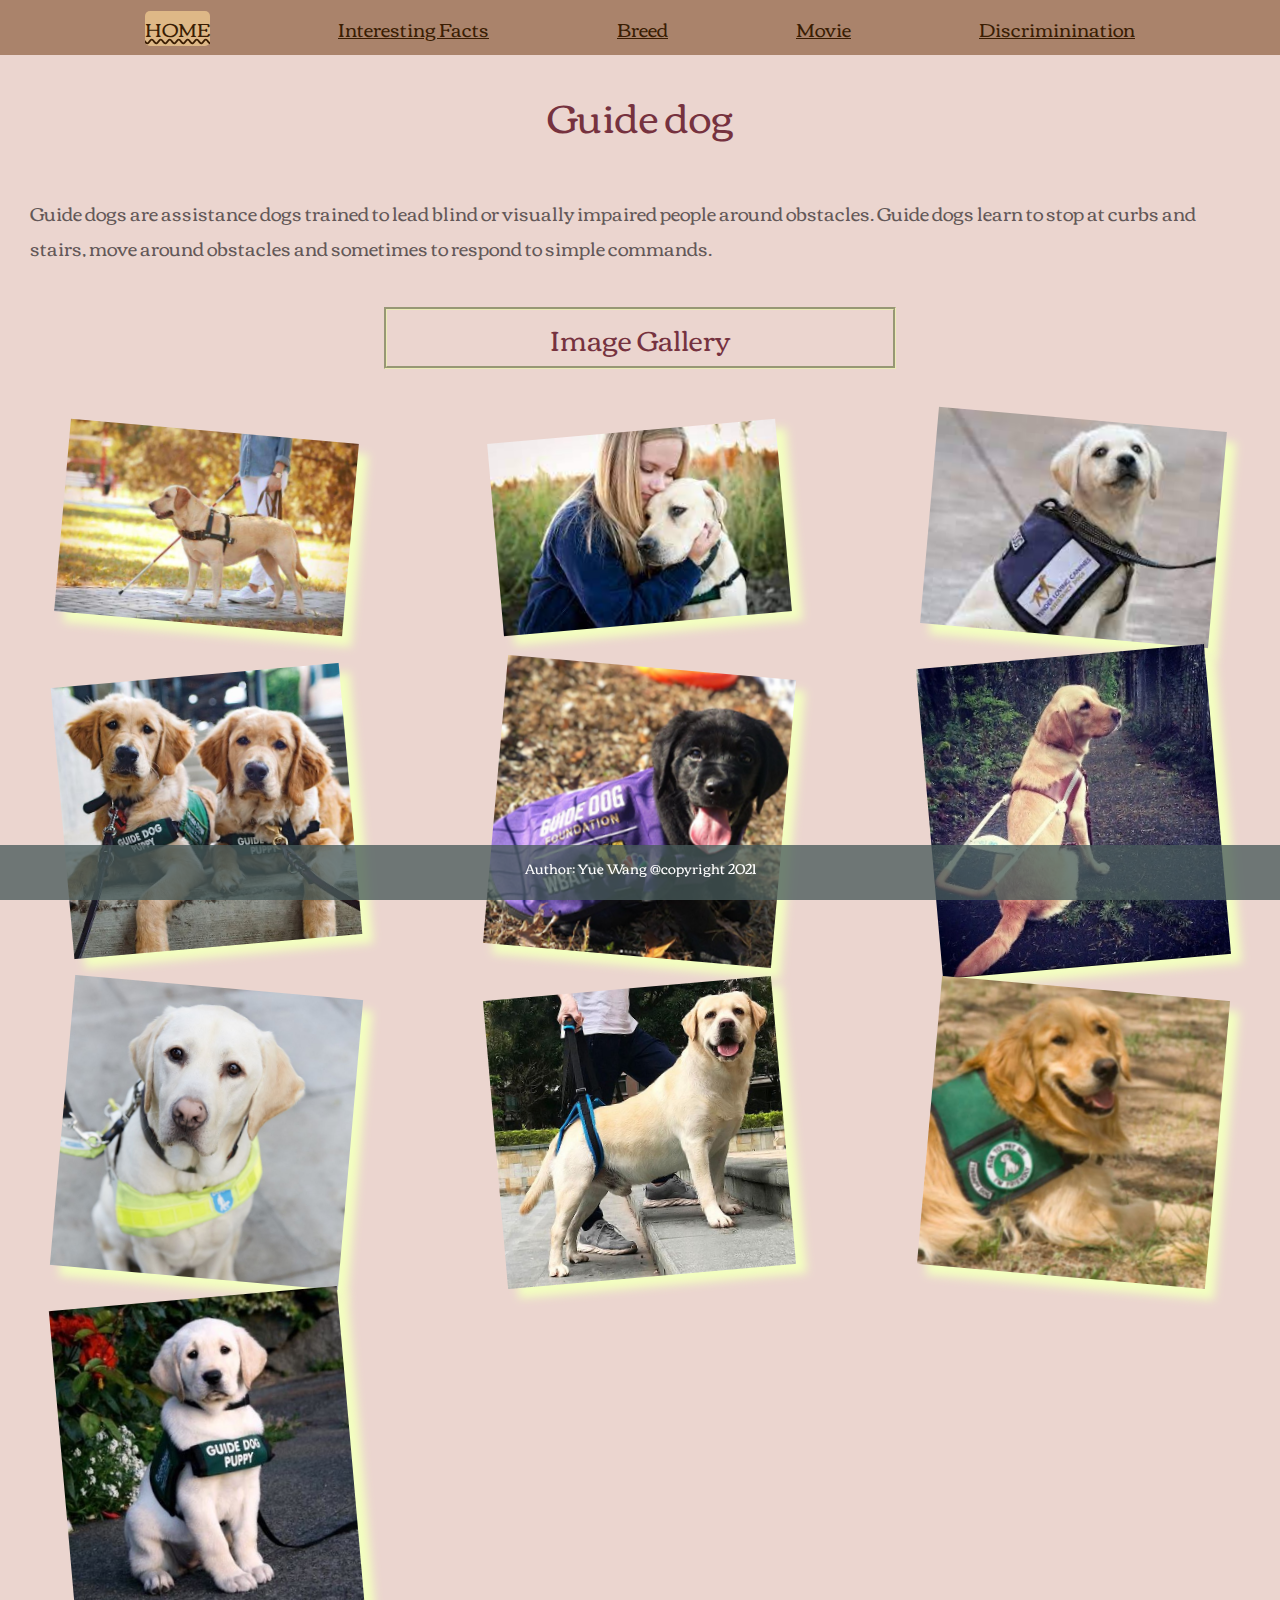
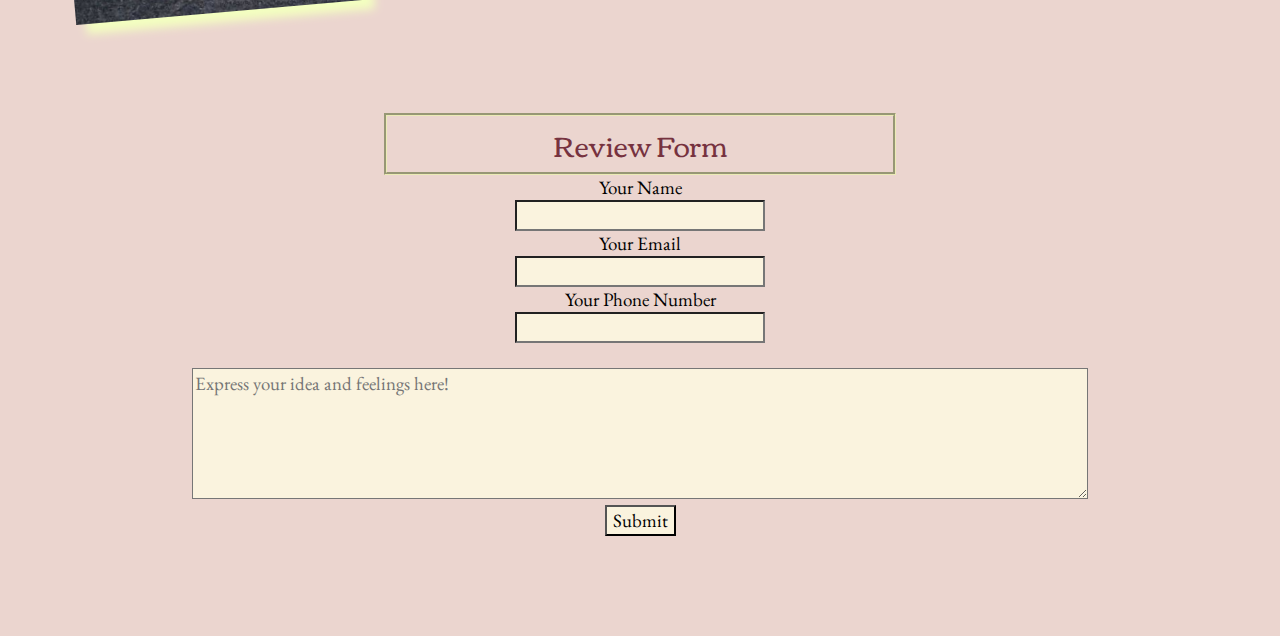
==== index.html @ 8e075bee "first try" ====
<!DOCTYPE html>
<html lang="en">
<head>
  <!-- Global site tag (gtag.js) - Google Analytics -->
  <script async src="https://www.googletagmanager.com/gtag/js?id=G-MNKYYP6HK6"></script>
  <script>
    window.dataLayer = window.dataLayer || [];
    function gtag(){dataLayer.push(arguments);}
    gtag('js', new Date());

    gtag('config', 'G-MNKYYP6HK6');
  </script>
  <meta charset="utf-8">
  <link rel="stylesheet" href="https://cdnjs.cloudflare.com/ajax/libs/font-awesome/4.7.0/css/font-awesome.min.css">
  <meta name="viewport" content="width=device-width, initial-scale=1.0">
  <link rel="shortcut icon" type="image/jpg" href="images/logo_guide.jpg"/>
  <link rel="stylesheet" href="https://fonts.googleapis.com/css?family=Corben:700">
  <link rel='stylesheet' href='https://fonts.googleapis.com/css2?family=EB+Garamond&display=swap'>
	<link rel='stylesheet' href='http://fonts.googleapis.com/css?family=Arvo'>
  <link rel="stylesheet" type="text/css" href="css/html5reset.css">
  <link rel="stylesheet" type="text/css" href="css/main.css">

    <title>Guide dog</title>
  </head>


  <body>
    <header>
      <div class="skip"><a href="#home">Skip to Main Content</a></div>
      <nav class="sidebar">
        <ul>       
          <li><a class="sidebar-item" id = "active" href = "index.html">Home</a></li>
          <li><a  class="sidebar-item"   href="if.html">Interesting Facts</a></li>
          <li><a class="sidebar-item" href="breed.html">Breed</a></li>
          <li><a  class="sidebar-item"  href="story.html">Movie</a></li>
          <li><a  class="sidebar-item"  href="dis.html">Discriminination</a></li>
          
        </ul>
        
     </nav>
     
    </header>

    <main>
      <h1>Guide dog</h1>
      <div id="home">
        <p id = "home-p">Guide dogs are assistance dogs trained to lead blind or visually impaired people around obstacles. 
          Guide dogs learn to stop at curbs and stairs, move around obstacles and sometimes to respond to simple commands. 
        </p>  
        <div id="home-image-gallery">
          <h2>Image Gallery</h2>
          <div>
          <img src="images/dog1.jpg" alt=""/>
          <img src="images/gallery/download (1).jpeg" alt=""/>
          <img src="images/gallery/download (2).jpeg" alt=""/>
          <img src="images/gallery/92def94a5ed89a55b3720f74fd1e23cb.jpeg" alt=""/>
          <img src="images/gallery/tucker_website_bio_gdf.jpeg" alt=""/>
          <img src="images/gallery/e92176011259f3116a72ed37f3db164a.jpeg" alt=""/>
          <img src="images/gallery/guide-dog-jobs-1638281039.jpeg" alt=""/>
          <img src="images/gallery/7fd1dc1edf33ad494cd60fffae5364da.jpeg" alt=""/>
          <img src="images/gallery/7b71a258bd05d911180efb0bec2bf54c.jpeg" alt=""/>
          <img src="images/gallery/ece4620c3c9ed47288ce70b49e51e44a.jpeg" alt=""/>
          </div>
            
        </div>
        <div id="home-contact">
          <h2>Review Form</h2>
          <form action="https://formspree.io/f/mdobnqeg" method="POST">
            <fieldset>
            <div id="review-form">
              <label for='name'>Your Name</label><br>
              <input name='Name' type="text" id='name' ><br>
              <label for='email'>Your Email</label><br>
              <input name='Email' type = "email"  id='email' >
              <br>
              <label for='number'>Your Phone Number</label><br>
              <input name='Phone' type="text"  id='number' ><br>
              <label for='msg'> </label><br>
              <textarea rows="5" name='Review' placeholder="Express your idea and feelings here!" id='msg' ></textarea><br>
          
              <input type="submit" value='Submit'></input>    
            </div>
          </fieldset>
          </form> 
        </div>
      </div>

      </main>
      <footer><p>Author: Yue Wang @copyright 2021 </p></footer>
      
        <script src="js/all.js"></script>
  </body>
  
</html>
---- css/main.css ----
html {
  scroll-behavior: smooth;
}
body{
  font-family: 'Corben', cursive;
  background-color: #ebd5cf;
  -webkit-background-size: cover;
  -moz-background-size: cover;
  -o-background-size: cover;
  background-size: cover;
  margin: 0;
  padding: 0;
  font-size: 16pt;
}
/*#mysidebar{
  display: none;
}*/
main{
  margin-bottom: 100px;
}
.skip a{
  background: white;
  left: 0;
  padding: 6px;
  position: absolute;
  top: -50px;
  -webkit-transition: top 1s ease-out;
  transition: top 1s ease-out;
  z-index: 1;
  width: 100%;
}
.skip a:focus{
	top: 0px;
  }

h1{
  color: #76323F;
  font-size: 30px;
  text-align: center;
  line-height: 2;
  animation-name: zoomin;
  animation-duration: 2s;
  margin-bottom: 20px;
  margin-top: 10px;
  }
footer{
  color: white;
  font-size: 14px;
  text-align: center;
  background-color: #485a5ac4  ;
  width:100%;
  min-height: 55px;
  padding: 10px;
  position: fixed;
  bottom: 0;
  left: 0;
}
a.footer{
  font-size: 10px;
  color: white;
}
a.footer:hover{
  color:blue;
  text-decoration: underline;
  text-decoration-style: solid;
}
  @keyframes fadeIn {
    0% { opacity: 0; }
    20% { opacity: 0; }
    40% { opacity: 0.3; }
    60% { opacity: 0.5; }
    80% { opacity: 0.9; }
    100% { opacity: 1; }
  }

main{
  animation-name: fadeIn;
  animation-duration: 3s; 
}
#home{
  color: #6b6769;
}
#home-p{
  color: #635858;
  padding: 0 30px;
}
#home h2{
  border: #ebebb6 3px groove;
  width: 40%;
  margin: 1.5em auto 0em;
}
#home-image-gallery div{
  display: grid;
  grid-gap: 20px;
  margin-top: 50px;
  margin-bottom: 100px;
  grid-template-columns: 60%;
  justify-content: center;
  align-items: center;
}
#home-image-gallery img{
  width: 100%;
  max-height: auto;
  filter: drop-shadow(10px 10px 5px rgb(243, 255, 192))
}

#home-image-gallery img:nth-child(2n+1){
  transform: rotate(5deg);
  /*border:5px dotted #c0eeb6;*/
}

#home-image-gallery img:nth-child(2n){
  transform: rotate(-5deg);
}
#home-image-gallery img:hover{
  opacity: 0.5;
  border:5px dotted #c0eeb6
  ;
}
#home-image-gallery img:nth-child(2n):hover{
  border:5px dotted #aadcec
  ;
}

#review-form{
  text-align: center;
  font-family: 'EB Garamond', serif;
  color: black;
}
textarea{
  width: 70%;
}

input ,textarea{
  background-color: #faf3de;
  font-family: 'EB Garamond', serif;
}
/*==============================================*/
/*stage 2*/


nav ul{
  padding-top: 10px;
  display: grid;
  justify-content: center;
  text-align: center;
  grid-template-columns: 30% 30% 30%;
  grid-template-rows: 50% 50%;
}


@keyframes slidein {
  from{
      position: relative;
      top: -600px;
  }
  to{
    position: relative;
      top: 0px;
  }
}
.sidebar{
  width:auto;
  background-color: #aa836b;
  animation-name: slidein;
  animation-duration: 3s; 
}
/*
.sidebar:hover{
  width:auto;
  background-color: #aa836b;
  height: auto;
  overflow:auto;
  animation-name: slidein;
  animation-duration: 3s; 
}
*/
.sidebar-item{
  font-size: 14px;
  color: #3A1D03;
  text-align: center;
}

#active{
  background-color: burlywood;
  text-decoration: underline;
  text-decoration-style: wavy;
  border-radius: 5px;
}

.close{
  background-color: #FFFFCC;
  font-size: 20px;

}




/*==============================================*/

/*stage 3*/

#breed {
  color: #524039fd;
  font-family: Arvo, sans-serif;
  display: grid;
  font-size: 15px;
  justify-content: center;
  grid-template-rows: 0.1fr 0.5fr;
  row-gap: 30px;
  padding: 0px 50px 0px;
}
#breed>p{
  grid-row: 1;
}
#breed>div{
  grid-row: 2;
}

.dog_img {
  width: 100%;
  max-height: auto;
}
.dogs{
  display: flex;
  flex-direction: row;
  flex-wrap: wrap;
  gap: 10px;
  justify-content: space-evenly;
  align-items: baseline;
}

.dogs>div{
  background-color: #f1f1f1;
  border: 3px #935135 dotted 
  ;
}
/*==============================================*/

/*stage 4*/
#if{
  font-size: 15px;
  color: #524039fd;
  font-family: Arvo, sans-serif;
  display: grid;
  justify-content: center;
  text-align: center;
  grid-template-rows: 0.1fr 2.5fr;
  row-gap: 30px;
  padding: 0px 50px 0px;
}
#if>p {
  text-align: left;
  grid-row: 1;
}
#if>div{
  grid-row: 2;
}
.if_a{
  font-weight: bolder;
  background-color: none;
}
.flip-card-list{
  display: flex;
  flex-direction: row;
  flex-wrap: wrap;
  gap: 20px 30px;
  font-family: Arvo, sans-serif;
  justify-content: space-evenly;
  align-items: baseline;
}
/* Flip card on Interesting*/
/* Flip card on Interesting*/
.flip-card {
  
  background-color: transparent;
  border-radius: 30px;
  border: 3px solid #f1f1f1;
  perspective: 1000px; /* Remove this if you don't want the 3D effect */
  width: 400px;
  height: 270px;
  display: flex;
  justify-content: center;
  align-items: center;
}

.flip-card-inner {
  /* This container is
 needed to position the front and back side */
  position: absolute;
  width: 100%;
  height: 100%;
  text-align: left;
  transition: transform 0.8s;
  transform-style: preserve-3d;
}

.flip-card-front, .flip-card-back {
  /* Position the 
front and back side */
  
  position: absolute;
  width: 100%;
  height: 100%;
  -webkit-backface-visibility: hidden; /* Safari */
  backface-visibility: hidden;
}
h2{
  color: #76323F;
  font-size: 28px;
  text-align: center;
  line-height: 2;
  animation-name: zoomin;
  animation-duration: 2s;
  margin-bottom: 20px;
  margin-top: 10px;
  top:100%
}
/* Style the front 
side (fallback if image is missing) */
.flip-card-front {
  font-family: 'Corben', cursive;
  display: grid;
  grid-template-rows: 0.5fr 0.8fr 0.5fr;
  grid-template-columns: 1fr;
  justify-content: center;
  border-radius: 30px;
  background-color: #c5bcc0  ;
  color: #6b6769;
}
.flip-card-front>button{
  font-size: 13px;
  grid-row: 3;
  width: 80px;
  height: 60px;
  align-self: start;
  justify-self: center;
  border-radius: 30px;
  background-color: beige;
  border: 3px solid #f1f1f1;
}
.flip-card-front h2{
  grid-row: 2;
}


.flip-card-back {
  font-size: 15px;
  top: 10%;
  width: 85%;

  margin-left:10%;
  /* Style the back side */
  color: #444c4e  ;
  display: none;
  font-weight: bolder;
  /* transform: rotateY(180deg); */
}
.flip-card-back>p{
  text-align: left;
}

/*
.flip-card:hover .flip-card-inner {
  transform: rotateY(180deg);
  transition-delay: 200ms;
}*/
/*==============================================*/

/*stage 5*/
.parallax {
  perspective: 6px;

  height: 100vh;
  overflow-x: hidden;
  overflow-y: auto;

}
.parallax__layer {
  position: relative;
  top: 0;
  right: 0;
  bottom: 0;
  left: 0;
}

.parallax-base {
  margin: auto;

  transform: translateZ(0px) translateY(-0.1vw) scale(1);
}
.parallax-back {
  opacity: 0.3;
  transform: translateZ(-6px) translateY(-180px) scale(2.8);
}
.parallax-back img{
  filter: brightness(150%);
}

#dis {
  font-size: 15px;
  color: #524039fd;
  font-family: Arvo, sans-serif;
  display: grid;
  justify-content: center;
  text-align: center;
  grid-template-columns: 80%;
  grid-template-rows: 0.1fr 0.3fr 1fr;
  row-gap: 30px;

}
#dis p {

  text-align: left;
  grid-row: 1;
}
.dis-img{
  text-align: center;
  grid-row: 2;
  
}
.news-text{
  text-align: left;
  grid-row: 3;
}

#img-text{
  position: absolute;
  top: 350px;
  right: 150px;
  text-align: center;
  color: #faf3de
  ;
}




/*story*/
#story {
  font-size: 15px;
  color: #524039fd;
  font-family: Arvo, sans-serif;
  display: grid;
  grid-template-columns: 70%;
  grid-template-rows: 0.5fr 0.1fr 0.5fr 0.1fr 1fr 0.1fr 1fr;
  row-gap: 40px;
  justify-items: center;
  justify-content: center;
}

#sp1{
  text-align: left;
  grid-row: 1;
}
.photoslides1{
  text-align: center;
  grid-row: 2;
}
#sp2{
  text-align: left;
  grid-row: 3;
}
.photoslides2{
  text-align: center;
  grid-row: 4;
}
#sp3{
  text-align: left;
  grid-row: 5;
}
.photoslides3{
  text-align: center;
  grid-row: 6;
}
#sp4{
  text-align: left;
  grid-row: 7;
}


.photoslides2, .photoslides1, .photoslides3{
  text-align: center;
  border: #76323F 3px solid ;
  border-radius: 1px;
  width: 100%;
  height: 270px;
}
.story-img1>img,.story-img2>img,.story-img3>img{
  width: auto;
  height: 220px;
  margin-top: 10px;
}

.left_button ,.right_button{
  background-color: #ac7456
  ;
  border:  black 1px solid ;
  border-radius: 5px;
}

/*==========================================*/
/* tablet*/
@media screen and (min-width: 850px){
  body{
    font-size: 19px;
}
h1{
  margin-bottom: 20px;
  margin-top: 10px;
  font-size: 35px;
}
.sidebar-item{
  font-size: 19px;
}
#if,#dis,#breed,#story{
  font-size: 19px;
}
  nav{
    width: 100%;
    
  }
  nav ul{
    display: grid;
    grid-template-columns: 1fr 1fr 1fr 1fr 1fr ;
    justify-content: center;
    align-items:center;
    text-align:center;
  
  
  }
  nav li:nth-child(1){
    grid-column: 1/ span 1;
  }
  nav li:nth-child(2){
    grid-column: 3/ span 1;
  }
  nav li:nth-child(3){
    grid-column: 5/ span 1;
  }
  nav li:nth-child(4){
    grid-column: 2/ span 1;
  }
  nav li:nth-child(5){
    grid-column: 4/ span 1;
  }
  #home-image-gallery div{
    grid-template-columns: 1fr 1fr;
    justify-content: space-between;
    justify-items: center;
}
#home-image-gallery div img{
   width: 70%;
   
}
  
  .dogs{
    display: flex;
    flex-direction: row;
    flex-wrap: wrap;
    justify-content: space-evenly;
    align-items: baseline;
  }
  .dogs>div{
    flex-basis: 400px;
  }
  

  .home-image{

    width: 650px;
  }
 /* story */ 
  #story {
    grid-template-columns: 7% 40% 6% 40% 7%;
    grid-template-rows: 0.3fr 0.6fr 0.8fr 0.8fr;
  }
  
  #story>p{
    border: #76323F 1px dashed;
    padding: 1em;
  }
  #sp1{
    text-align: left;
    grid-column: 2 / span 3;
    grid-row: 1;
  }

  #sp2{
    text-align: left;
    grid-column: 2;
    grid-row: 2;
  }
  .photoslides1{
    text-align: center; 
    grid-column: 4; 
    grid-row: 2;
  }
  .photoslides2{
    text-align: center;
    grid-column: 2;
    grid-row: 3;
  }
  #sp3{
    text-align: left;
    grid-column: 4;
    grid-row: 3;
  }
  .photoslides3{
    text-align: center;
    grid-column: 4;
    grid-row: 4;
  }
  #sp4{
    text-align: left;
    grid-column: 2;
    grid-row: 4;
  }

  .photoslides2, .photoslides1, .photoslides3{
    height: 300px;
    align-self: stretch;
    place-self: center;
  }
  .story-img1>img,.story-img2>img,.story-img3>img{
    width: 400px;
    height: 250px;
  }
  .parallax-base {
    margin: auto;
  
    transform: translateZ(0px) translateY(-8vw) scale(1);
  }
  .parallax-back img{
    transform: translateY(50px) translateX(8vw) scale(0.9);
    margin: auto;
  }
  
 /* ======================================================== */ 
header:not(div>header){
  flex-direction: row;
  width: 100%;
  justify-content: space-between;
}

.sidebar-item:hover{
  color:#faf3de;
  text-decoration: underline;
  text-decoration-style: wavy;
}

#active{
  background-color: burlywood;
  text-transform: uppercase;
  border-radius: 5px;
}
.flip-card-front>button{
  display: none;
}

.flip-card-back {
  top: 15%;
  /* Style the back side */
  color: #444c4e  ;
  display: block;
  transform: rotateY(180deg);
}

.flip-card:hover .flip-card-inner {
  /* Do an horizontal fli
p when you move the mouse over the flip box container */
  transform: rotateY(180deg);
  transition-delay: 200ms;
}
}

@media screen and (min-width: 1200px){

  h1{
    font-size:40px;
    margin-bottom: 40px;
    margin-top: 20px;
  }
  nav ul{
    padding-top: 20px;
    grid-column-gap: 10vw;
    grid-template-columns: auto auto auto auto auto;

  }
  nav li:nth-child(1){
      grid-column: 1;
  }
  nav li:nth-child(2){
      grid-column: 2;
  }
  nav li:nth-child(3){
      grid-column: 3;
  }
  nav li:nth-child(4){
      grid-column: 4;
  }
  nav li:nth-child(5){
      grid-column: 5;
  }
  .photoslides2, .photoslides1, .photoslides3{
    height: 400px;
  }
  .story-img1>img,.story-img2>img,.story-img3>img{
    width: 530px;
    height: 350px;
  }
  #home-image-gallery div{
    grid-template-columns: 1fr 1fr 1fr;
}
.parallax-base {
  margin: auto;

  transform: translateZ(0px) translateY(-5vw) scale(1);
}
.parallax-back img{
  transform: translateX(250px) scale(1.25);
  margin: auto;
}
}
@media screen and (prefers-reduced-motion: reduce){
  .flip-card-inner{
    animation: none;
 }
 h2, h1{
     animation: none;
 }
 html{
  scroll-behavior: auto; 
}
 body{
  background-attachment: initial;
}

}
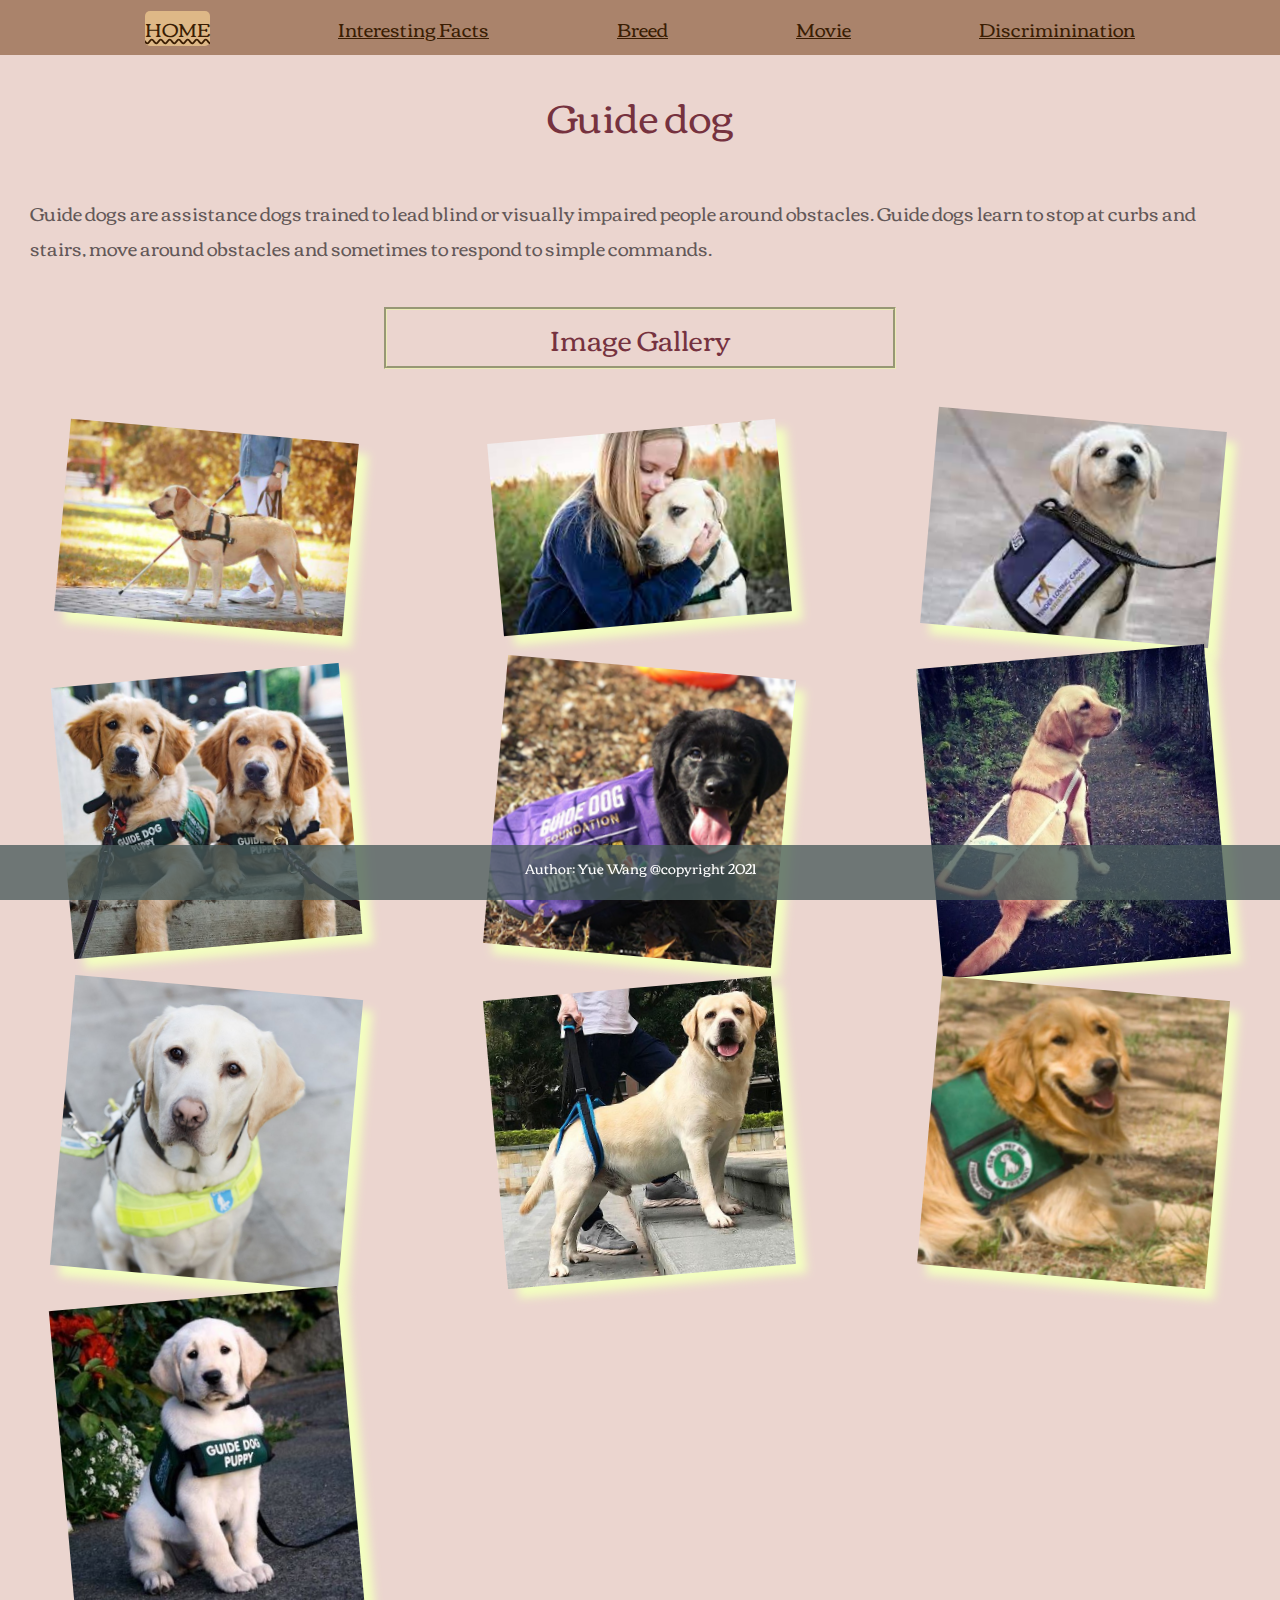
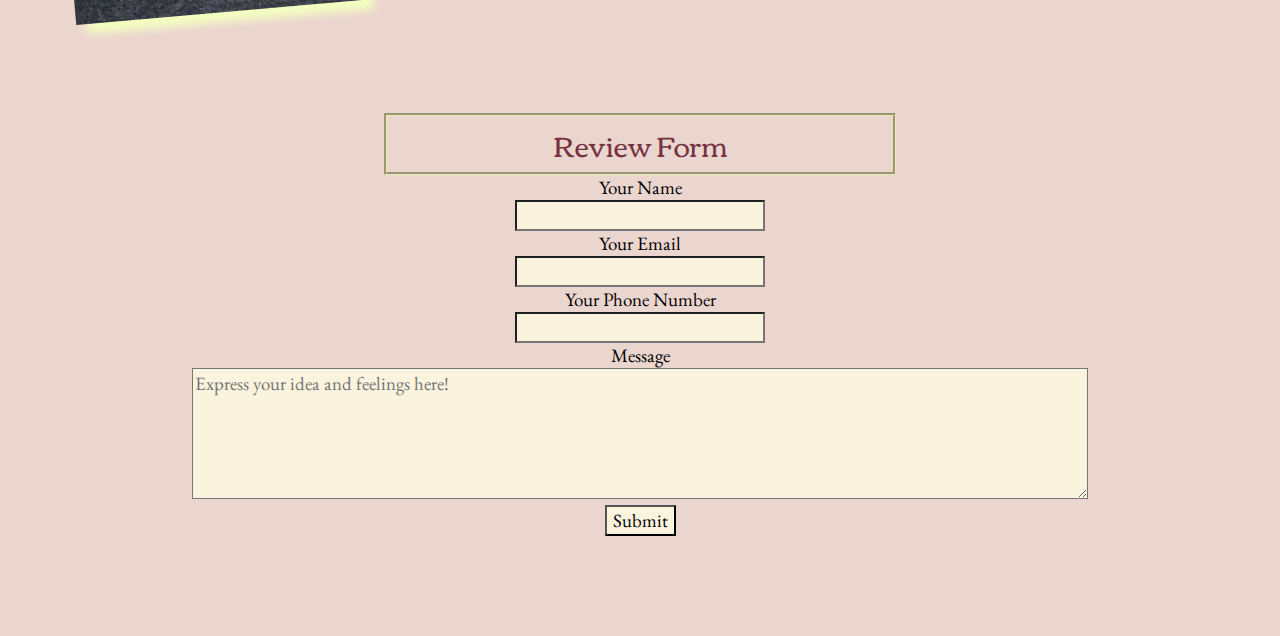
==== commit 96d66048: "javascript issue" ====
--- a/index.html
+++ b/index.html
@@ -16,7 +16,7 @@
   <link rel="shortcut icon" type="image/jpg" href="images/logo_guide.jpg"/>
   <link rel="stylesheet" href="https://fonts.googleapis.com/css?family=Corben:700">
   <link rel='stylesheet' href='https://fonts.googleapis.com/css2?family=EB+Garamond&display=swap'>
-	<link rel='stylesheet' href='http://fonts.googleapis.com/css?family=Arvo'>
+	<link rel='stylesheet' href='https://fonts.googleapis.com/css?family=Arvo'>
   <link rel="stylesheet" type="text/css" href="css/html5reset.css">
   <link rel="stylesheet" type="text/css" href="css/main.css">
 
@@ -75,7 +75,7 @@
               <br>
               <label for='number'>Your Phone Number</label><br>
               <input name='Phone' type="text"  id='number' ><br>
-              <label for='msg'> </label><br>
+              <label for='msg'> </label> Message <br>
               <textarea rows="5" name='Review' placeholder="Express your idea and feelings here!" id='msg' ></textarea><br>
           
               <input type="submit" value='Submit'></input>    
--- a/css/main.css
+++ b/css/main.css
@@ -491,6 +491,7 @@
   width: auto;
   height: 220px;
   margin-top: 10px;
+
 }
 
 .left_button ,.right_button{
@@ -499,6 +500,7 @@
   border:  black 1px solid ;
   border-radius: 5px;
 }
+
 
 /*==========================================*/
 /* tablet*/
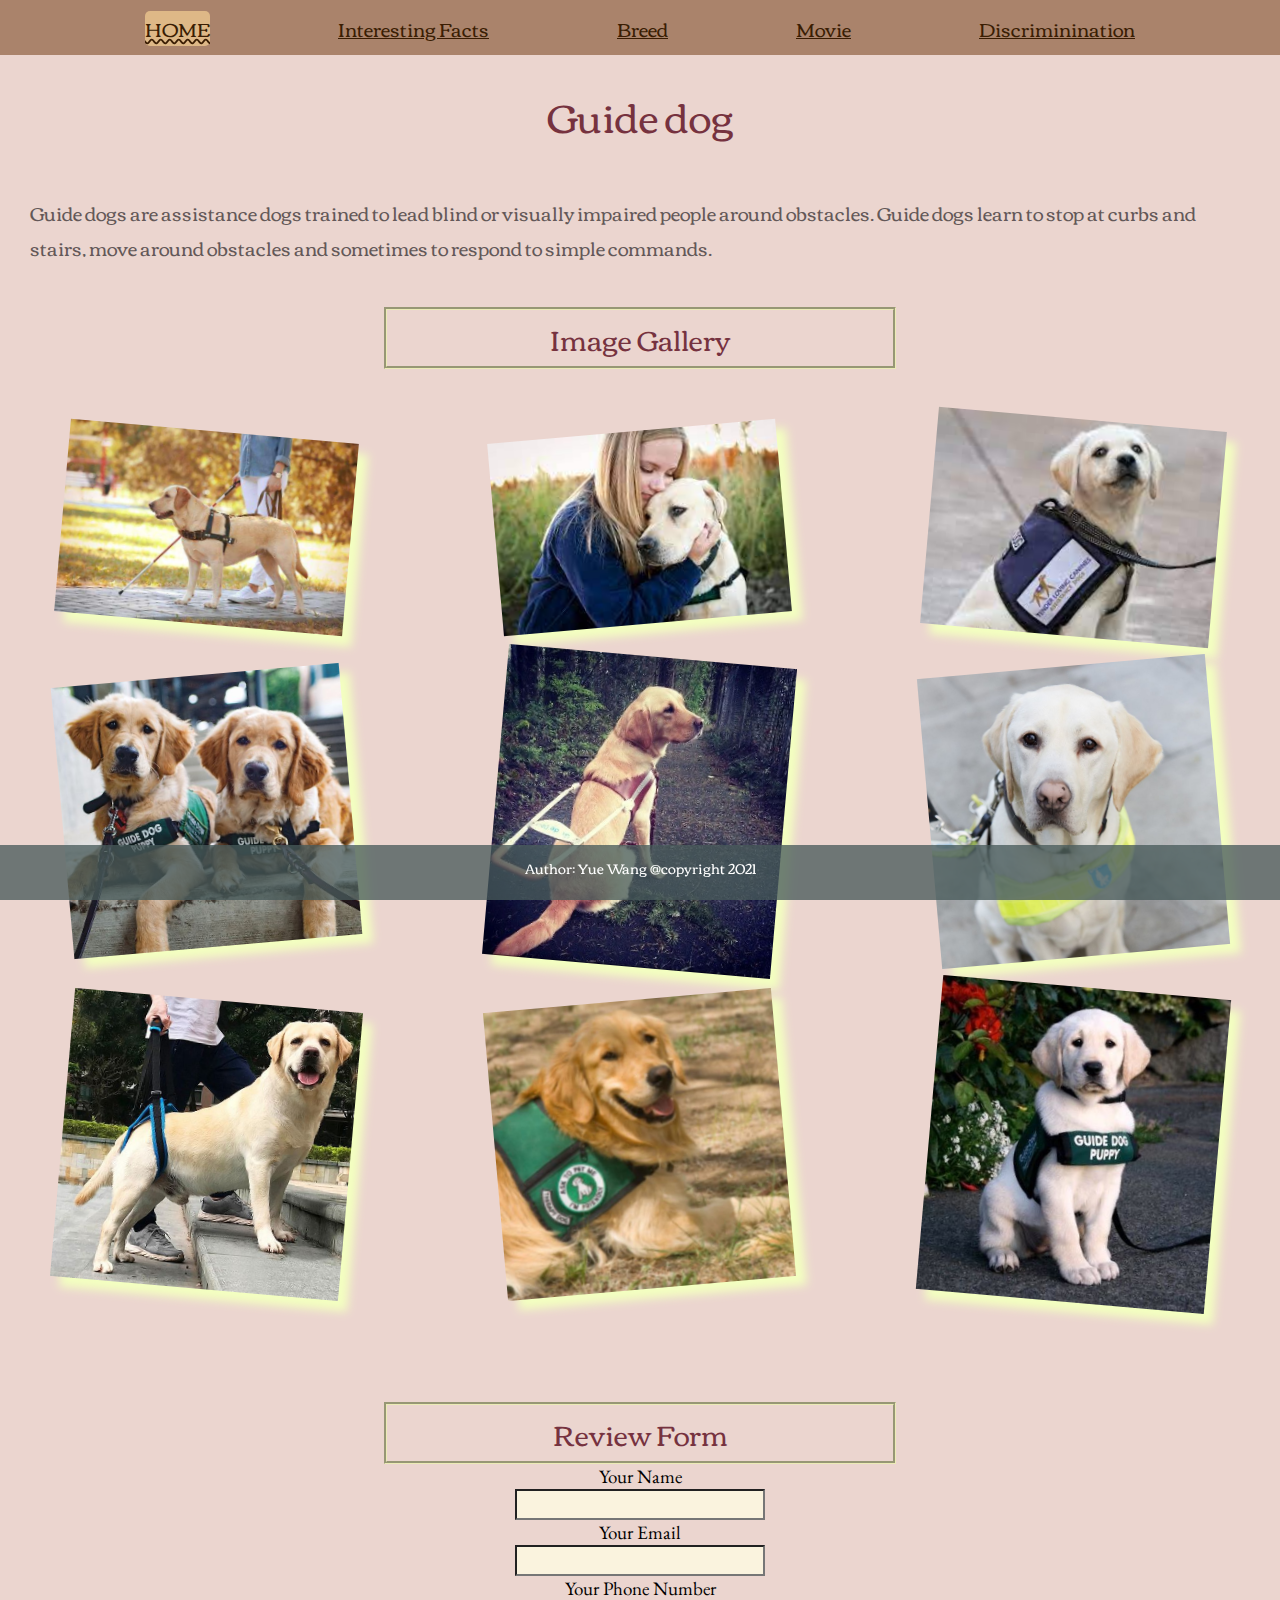
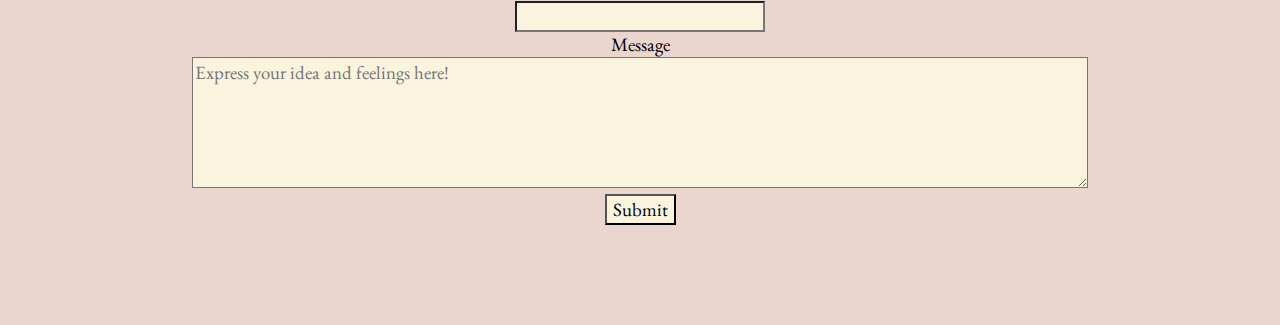
==== commit 8f22880f: "google" ====
--- a/index.html
+++ b/index.html
@@ -1,15 +1,16 @@
 <!DOCTYPE html>
 <html lang="en">
 <head>
-  <!-- Global site tag (gtag.js) - Google Analytics -->
-  <script async src="https://www.googletagmanager.com/gtag/js?id=G-MNKYYP6HK6"></script>
-  <script>
-    window.dataLayer = window.dataLayer || [];
-    function gtag(){dataLayer.push(arguments);}
-    gtag('js', new Date());
+<!-- Global site tag (gtag.js) - Google Analytics -->
+<script async src="https://www.googletagmanager.com/gtag/js?id=G-L0W0F69VFZ"></script>
+<script>
+  window.dataLayer = window.dataLayer || [];
+  function gtag(){dataLayer.push(arguments);}
+  gtag('js', new Date());
 
-    gtag('config', 'G-MNKYYP6HK6');
-  </script>
+  gtag('config', 'G-L0W0F69VFZ');
+</script>
+
   <meta charset="utf-8">
   <link rel="stylesheet" href="https://cdnjs.cloudflare.com/ajax/libs/font-awesome/4.7.0/css/font-awesome.min.css">
   <meta name="viewport" content="width=device-width, initial-scale=1.0">
@@ -54,7 +55,6 @@
           <img src="images/gallery/download (1).jpeg" alt=""/>
           <img src="images/gallery/download (2).jpeg" alt=""/>
           <img src="images/gallery/92def94a5ed89a55b3720f74fd1e23cb.jpeg" alt=""/>
-          <img src="images/gallery/tucker_website_bio_gdf.jpeg" alt=""/>
           <img src="images/gallery/e92176011259f3116a72ed37f3db164a.jpeg" alt=""/>
           <img src="images/gallery/guide-dog-jobs-1638281039.jpeg" alt=""/>
           <img src="images/gallery/7fd1dc1edf33ad494cd60fffae5364da.jpeg" alt=""/>
@@ -75,7 +75,7 @@
               <br>
               <label for='number'>Your Phone Number</label><br>
               <input name='Phone' type="text"  id='number' ><br>
-              <label for='msg'> </label> Message <br>
+              <label for='msg'>  Message </label> <br>
               <textarea rows="5" name='Review' placeholder="Express your idea and feelings here!" id='msg' ></textarea><br>
           
               <input type="submit" value='Submit'></input>    
--- a/css/main.css
+++ b/css/main.css
@@ -59,7 +59,7 @@
   font-size: 10px;
   color: white;
 }
-a.footer:hover{
+a.footer:hover, a.footer:focus{
   color:blue;
   text-decoration: underline;
   text-decoration-style: solid;
@@ -112,12 +112,12 @@
 #home-image-gallery img:nth-child(2n){
   transform: rotate(-5deg);
 }
-#home-image-gallery img:hover{
+#home-image-gallery img:hover,#home-image-gallery img:focus{
   opacity: 0.5;
   border:5px dotted #c0eeb6
   ;
 }
-#home-image-gallery img:nth-child(2n):hover{
+#home-image-gallery img:nth-child(2n):hover, #home-image-gallery img:nth-child(2n):focus{
   border:5px dotted #aadcec
   ;
 }
@@ -345,7 +345,7 @@
 }
 
 
-.flip-card-back {
+.flip-card-back{
   font-size: 15px;
   top: 10%;
   width: 85%;
@@ -374,7 +374,7 @@
 
   height: 100vh;
   overflow-x: hidden;
-  overflow-y: auto;
+  overflow-y: scroll;
 
 }
 .parallax__layer {
@@ -385,12 +385,19 @@
   left: 0;
 }
 
-.parallax-base {
+.parallax-base,.parallax-base:focus h1{
   margin: auto;
 
   transform: translateZ(0px) translateY(-0.1vw) scale(1);
 }
-.parallax-back {
+.parallax-back,.parallax-back:focus-within p{
+  -webkit-transition: .15s ease-in-out;
+-moz-transition: .15s ease-in-out;
+-o-transition: .15s ease-in-out;
+
+-webkit-transition-property: background-position;
+-moz-transition-property: background-position;
+-o-transition-property: background-position;
   opacity: 0.3;
   transform: translateZ(-6px) translateY(-180px) scale(2.8);
 }
@@ -646,7 +653,7 @@
   justify-content: space-between;
 }
 
-.sidebar-item:hover{
+.sidebar-item:hover, .sidebar-item:focus{
   color:#faf3de;
   text-decoration: underline;
   text-decoration-style: wavy;
@@ -669,13 +676,13 @@
   transform: rotateY(180deg);
 }
 
-.flip-card:hover .flip-card-inner {
+.flip-card:hover .flip-card-inner, .flip-card:focus-within .flip-card-inner{
   /* Do an horizontal fli
 p when you move the mouse over the flip box container */
   transform: rotateY(180deg);
   transition-delay: 200ms;
 }
-}
+
 
 @media screen and (min-width: 1200px){
 
@@ -726,10 +733,11 @@
 }
 }
 @media screen and (prefers-reduced-motion: reduce){
-  .flip-card-inner{
+.flip-card-inner{
     animation: none;
  }
- h2, h1{
+
+ h2, h1,main, .sidebar{
      animation: none;
  }
  html{
@@ -738,6 +746,14 @@
  body{
   background-attachment: initial;
 }
-
-}
-
+.skip a{
+  transition: none;
+}
+
+.flip-card-inner{
+  transition: none;
+}
+
+
+}
+
